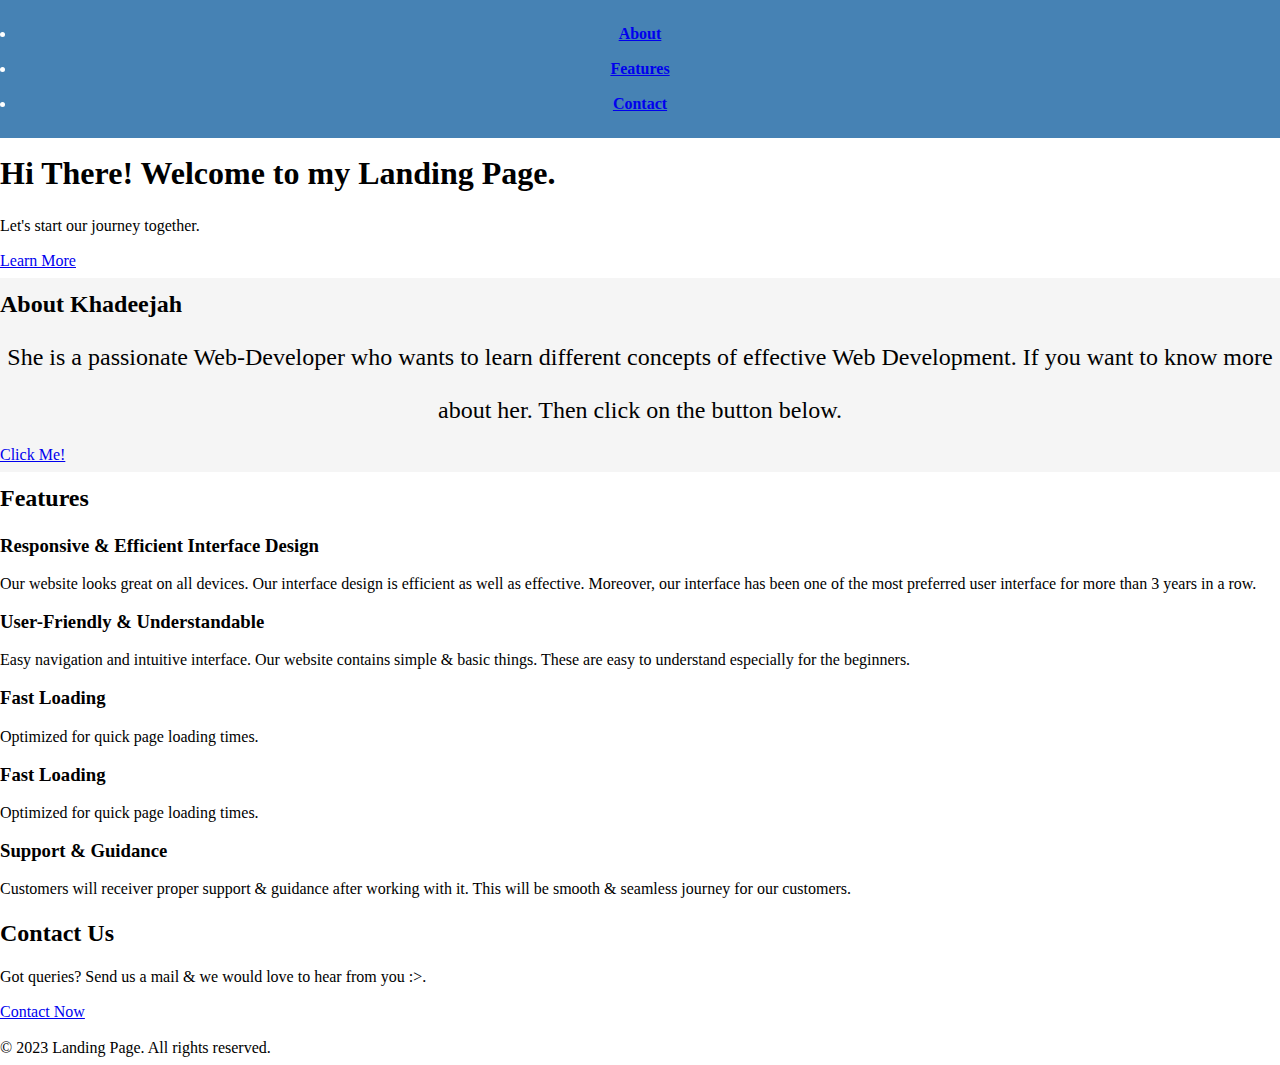
==== index.html @ 8b9c78cf "Create index.html" ====
<!DOCTYPE html>
<html lang="en">
<head>
  <link rel="stylesheet" href="styles.css">
  <title>Khadeejah Landing Page</title>
</head>
<body>
  <header>
    <nav>
      <ul>
        <li><b><a href="#about">About</a></b></li>
        <li><b><a href="#features">Features</a></b></li>
        <li><b><a href="#contact">Contact</a></b></li>
      </ul>
    </nav>
  </header>

  <section id="main">
    <div class="main-content">
      <h1>
        Hi There! Welcome to my Landing Page.
      </h1>
      <p>
        Let's start our journey together.
      </p>
      <a href="index2.html" class="cta-button">Learn More</a>
    </div>
  </section>

  <section id="About">
    <div class="container">
      <h2>
        About Khadeejah
      </h2>
      <p>
        She is a passionate Web-Developer who wants to learn different concepts of effective Web Development.
        If you want to know more about her. Then click on the button below.
      </p>
      <a href="refernece.html" class="cta-button">Click Me!</a>
    </div>
  </section>

  <section id="features">
    <div class="container">
      <h2>
        Features
      </h2>
      <div class="feature">
        <h3>
          Responsive & Efficient Interface Design
        </h3>
        <p>
          Our website looks great on all devices. Our interface design is efficient as well as effective.
          Moreover, our interface has been one of the most preferred user interface for more than 3 years in a row.
        </p>
      </div>
      <div class="feature">
        <h3>
          User-Friendly & Understandable
        </h3>
        <p>
          Easy navigation and intuitive interface. Our website contains simple & basic things. These are easy to
          understand especially for the beginners.
        </p>
      </div>
      <div class="feature">
        <h3>
          Fast Loading
        </h3>
        <p>
          Optimized for quick page loading times.
        </p>
      </div>
      <div class="feature">
        <h3>
          Fast Loading
        </h3>
        <p>
          Optimized for quick page loading times.
        </p>
      </div>
      <div class="feature">
        <h3>
          Support & Guidance
        </h3>
        <p>
          Customers will receiver proper support & guidance after working with it. This will be smooth & seamless
          journey for our customers.
        </p>
      </div>
    </div>
  </section>

  <section id="contact">
    <div class="container">
      <h2>Contact Us</h2>
      <p>
        Got queries? Send us a mail & we would love to hear from you :>.
      </p>
      <a href="mailto:khadeejaasif323@gmail.com" class="cta-button">Contact Now</a>
    </div>
  </section>

  <footer>
    <div class="container">
      <p>&copy; 2023 Landing Page. All rights reserved.</p>
    </div>
  </footer>
</body>
</html>
---- styles.css ----
/* Reset some default styles for consistency */
body, h1, h2, h3, p, ul, li {
  margin: 0;
  padding: 0;
}

body 
{
  font-family: Georgia, 'Times New Roman', Times, serif;
  line-height: 2.2;
  color: black;
}

header 
{
  text-align: center;
  background-color: steelblue;
  color: white;
  padding: 1rem;
}

header h1 
{
  margin-bottom: 0.1rem;
  font-size: 3.0rem;
}

header p 
{
  font-size: 1.5rem;
  opacity: 0.9;
}

#About 
{
  padding: 0.0rem;
  display: flex;
  align-items: center;
  background-color: whitesmoke;
}

#About img 
{
  max-width: 12%;
  max-height: 10%;
  max-block-size: 10%;
  border-block: 15%;
  margin-right: 0rem;
  margin-top: 0rem;
  margin-block-start: 0%;
  margin-bottom: 0rem;
}

#About p
{
  font-family: Georgia, 'Times New Roman', Times, serif;
  font-size: x-large;
  text-decoration: none;
  text-align: justify;
  text-align: center;
} 

#Skills 
{
  background-color: none;
  padding: 1rem 0;
}

#Skills h2 {
  background-color: steelblue;
  text-align: center;
  color: white;
  margin-bottom: 1.5rem;
  font-size: 2.0rem;
}

#Skills ol {
  list-style: none;
  display: list-item;
  justify-content: center;
  list-style-type: circle;
  font-size: x-large;
  background-color: whitesmoke;
  text-decoration: solid;
}

#Skills li 
{
  margin: 0 1.1rem;
  font-size: x-large;
}

.Project {
  margin-bottom: 2.5rem;
  border: 1px solid #f0f0f0;
  padding: 1.5rem;
  border-radius: 5px;
  box-shadow: 0 2px 4px rgba(0, 0, 0, 0.1);
}

#Project h2
{
  background-color: steelblue;
  text-align: center;
  color: white;
  margin-bottom: 1.5rem;
  font-size: 2.0rem;
}

#Project img 
{
  max-width: 100%;
  image-orientation: from-image;
  -ms-flex-item-align: center;
  max-height: fit-content;
  border-radius: 5px;
  align-items: center;
  justify-content: center;
  border-block: 50%;
  margin-left: 23%;
  background-color: whitesmoke;
}

#Project h3 
{
  background-color: steelblue;
  text-align: center;
  color: white;
  margin-bottom: 1.5rem;
  font-size: 1.5rem;
}

#Project p 
{
  margin-top: 0.5rem;
  background-color: whitesmoke;
  font-size: larger;
}

#Resume h2{
  background-color: steelblue;
  text-align: center;
  color: white;
  margin-bottom: 1.5rem;
  font-size: 2.0rem;
}

#Resume p{
  margin-top: 0.5rem;
  background-color: whitesmoke;
  font-size: x-large;
}

#Contact h2{
  background-color: steelblue;
  text-align: center;
  color: white;
  margin-bottom: 1.5rem;
  font-size: 2.0rem;
}

#Contact p{
  margin-top: 0.5rem;
  background-color: whitesmoke;
  font-size: x-large;
}

#footer{
  background-color: steelblue;
  text-align: center;
  color: white;
  font-size: medium;
}
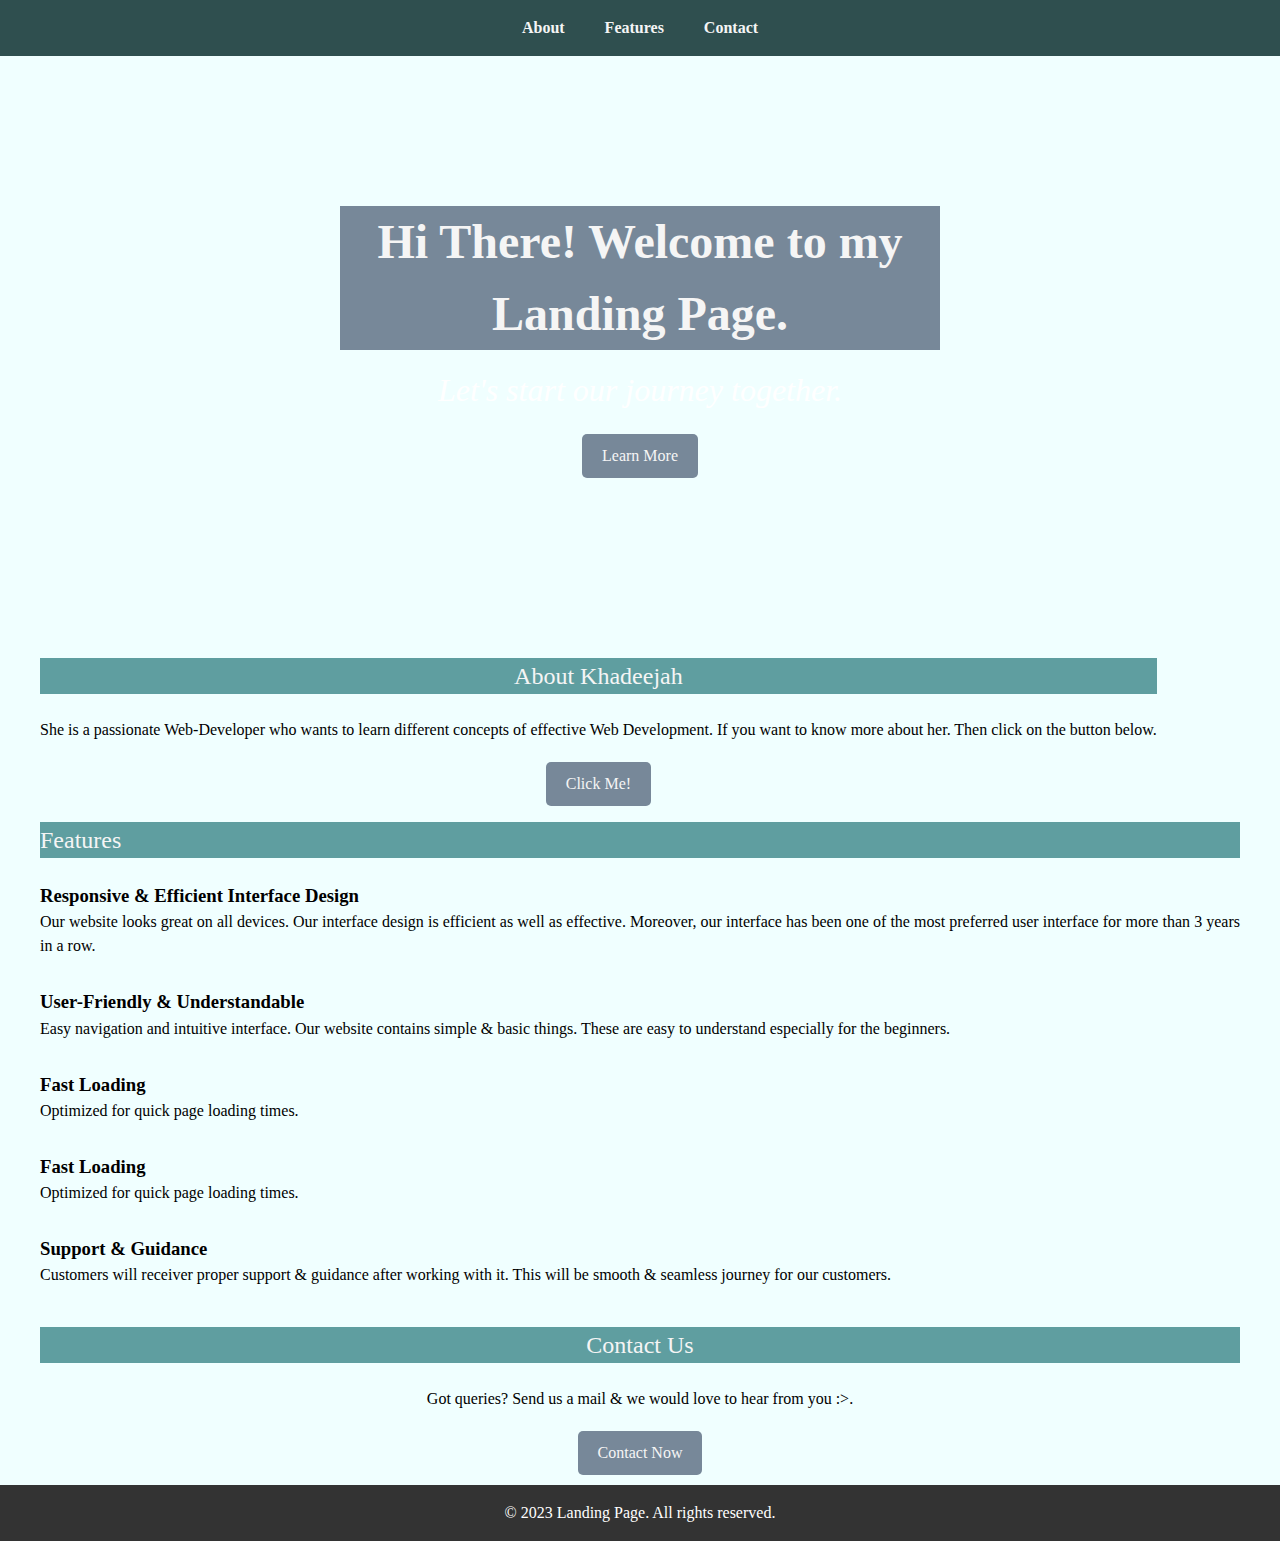
==== commit 05ba201d: "Update index.html" ====
--- a/index.html
+++ b/index.html
@@ -1,7 +1,7 @@
 <!DOCTYPE html>
 <html lang="en">
 <head>
-  <link rel="stylesheet" href="styles.css">
+  <link rel="stylesheet" href="styles1.css">
   <title>Khadeejah Landing Page</title>
 </head>
 <body>
--- a/styles1.css
+++ b/styles1.css
@@ -0,0 +1,145 @@
+/* Reset some default styles for consistency */
+  body, h1, h2, h3, p, ul, li 
+  {
+    margin: 0;
+    padding: 0;
+  }
+  
+  body 
+  {
+    font-family: Cambria, Cochin, Georgia, Times, 'Times New Roman', serif;
+    background-color: azure;
+    line-height: 1.5;
+  }
+  
+  .container 
+  {
+    max-width: 1200px;
+    margin: 0 auto;
+    padding: 0 20px;
+  }
+  
+  header 
+  {
+    background-color: darkslategrey;
+    color: white;
+    padding: 1rem 0;
+  }
+  
+  nav ul 
+  {
+    list-style: none;
+    display: flex;
+    text-decoration-style: double;
+    justify-content: center;
+  }
+  
+  nav ul li 
+  {
+    margin: 0 20px;
+  }
+  
+  nav ul li a 
+  {
+    color: whitesmoke;
+    text-decoration: none;
+  }
+
+  #main 
+  {
+    background-image: url('11.jpg');
+    background-size: cover;
+    background-position: center;
+    text-align: center;
+    color: white;
+    padding: 150px 0;
+  }
+  
+  .main-content 
+  {
+    max-width: 600px;
+    margin: 0 auto;
+  }
+  
+  #main h1 
+  {
+    font-size: 3rem;
+    background-color: lightslategrey;
+    color: whitesmoke;
+    margin-bottom: 1rem;
+  }
+  
+  #main p
+  {
+    font-size: 2rem;
+    font-style: italic;
+  }
+  .cta-button 
+  {
+    display: inline-block;
+    padding: 10px 20px;
+    background-color: lightslategrey;
+    color: whitesmoke;
+    text-decoration: none;
+    border-radius: 5px;
+    margin-top: 20px;
+  }
+  
+  #features
+  {
+    padding:  0px 0;
+    margin-top: 0.5%;
+    padding-left: 0%;
+    padding-right: 0%;
+    margin-left: 0%;
+    margin-right: 0%;
+    text-align: justify;
+    justify-content: center;
+  }
+
+  #contact 
+  {
+    padding: 10px 20px;
+    color: black;
+    font-display: flex;
+    text-decoration: none;
+    border-radius: 5px;
+    margin-top: 20px;
+    text-align: center;
+  }
+
+  #About 
+  {
+    display: inline-block;
+    padding: 10px 20px;
+    color: black;
+    font-display: flex;
+    text-decoration: none;
+    border-radius: 5px;
+    margin-top: 20px;
+    text-align: center;
+  }
+  
+  #About h2, #features h2, #contact h2 
+  {
+    margin-bottom: 1.5rem;
+    background-color: cadetblue;
+    color: whitesmoke;
+    font-size: x-large;
+    font-family: Cambria, Cochin, Georgia, Times, 'Times New Roman', serif;
+    font-weight: 100;
+    font-style: bold;
+  }
+  
+  .feature 
+  {
+    margin-bottom: 30px;
+  }
+  
+  footer {
+    background-color: #333;
+    color: #fff;
+    text-align: center;
+    padding: 1rem 0;
+  }
+  
